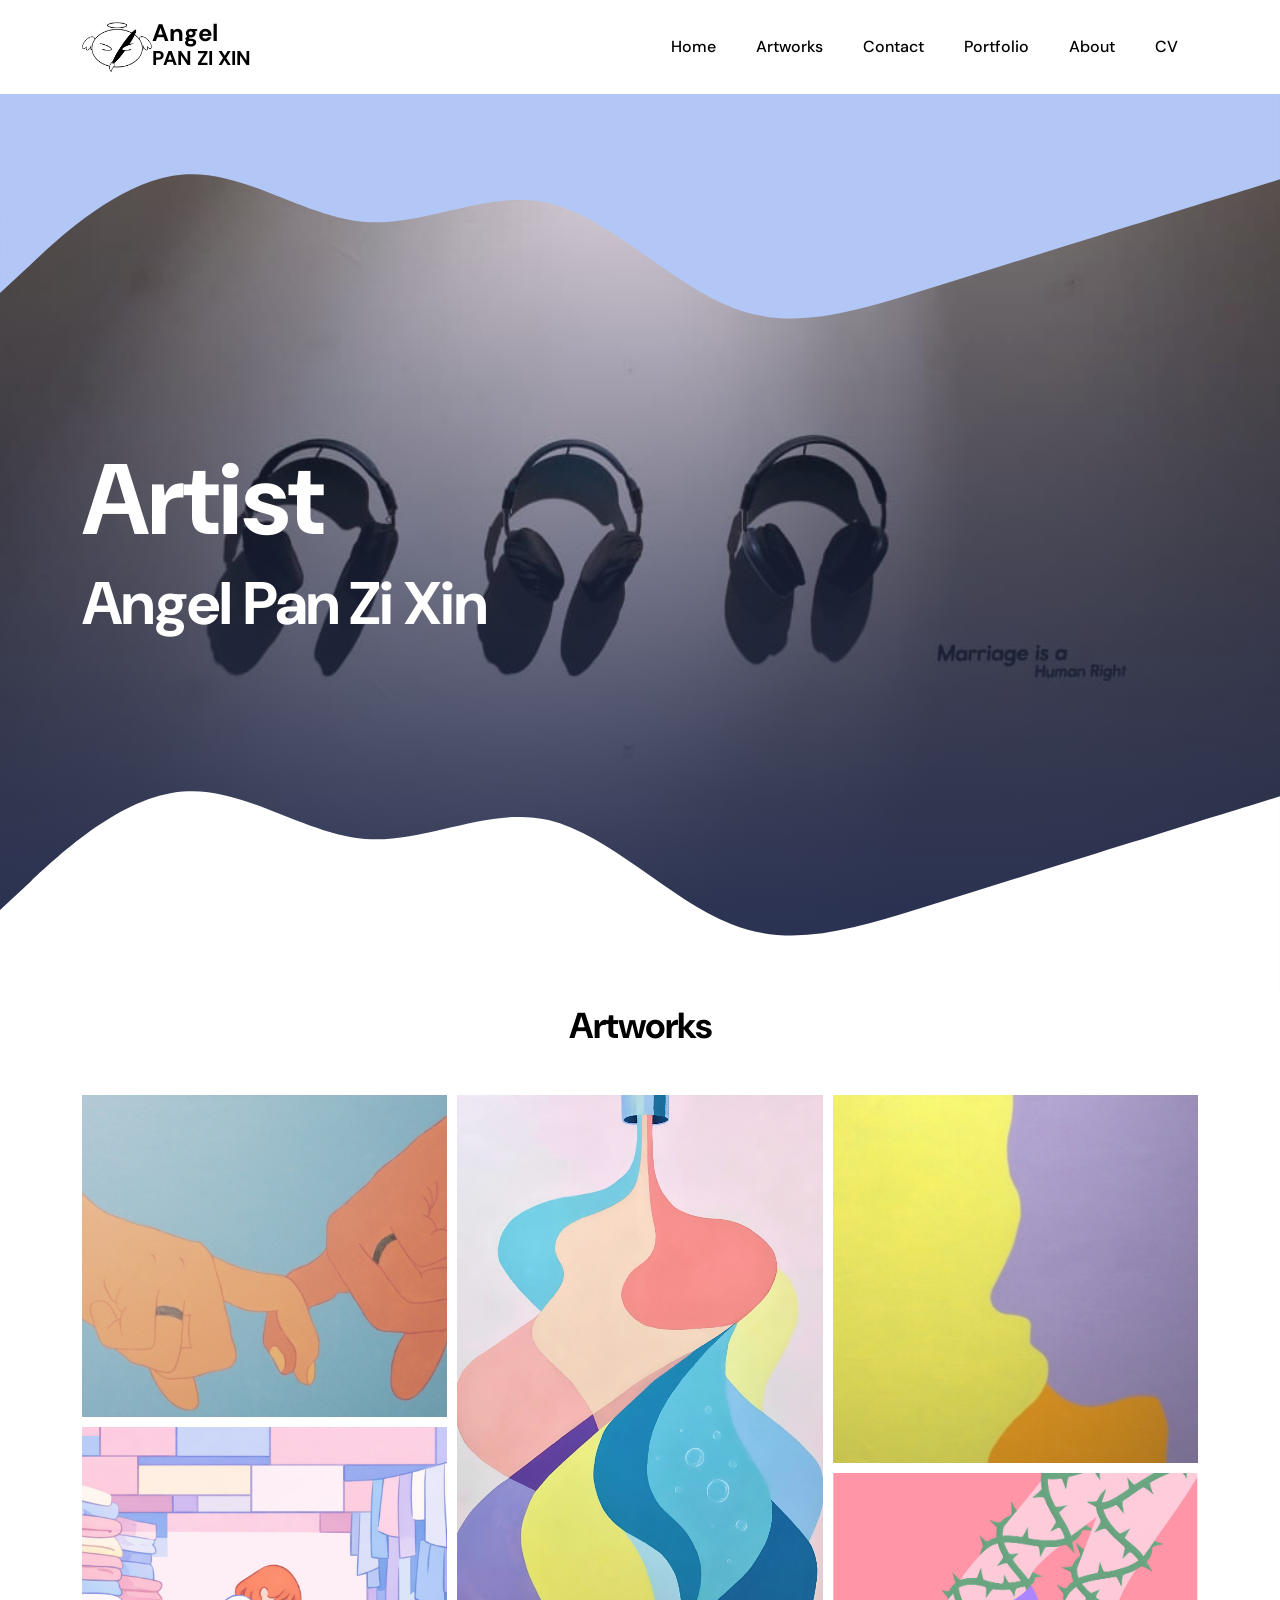
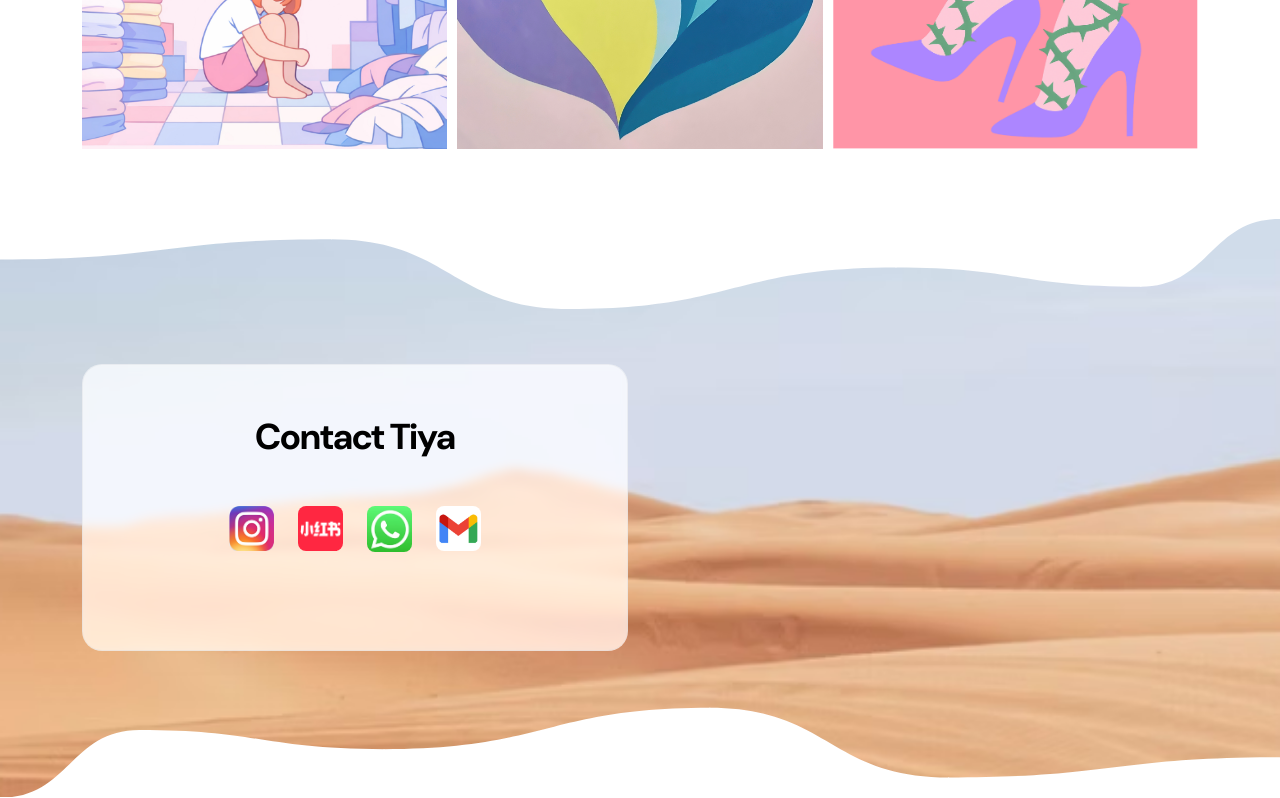
==== index.html @ b948b3de "new" ====
<!doctype html>
<html lang="en">

<head>
    <meta charset="utf-8">
    <meta name="viewport" content="width=device-width, initial-scale=1">

    <meta name="description" content="">
    <meta name="author" content="">

    <title>Tiya Golf Club - Free HTML CSS Template</title>

    <!-- CSS FILES -->
    <link rel="preconnect" href="https://fonts.googleapis.com">

    <link rel="preconnect" href="https://fonts.gstatic.com" crossorigin>

    <link href="https://fonts.googleapis.com/css2?family=DM+Sans:ital,wght@0,400;0,500;0,700;1,400&display=swap"
        rel="stylesheet">

    <link href="css/bootstrap.min.css" rel="stylesheet">

    <link href="css/bootstrap-icons.css" rel="stylesheet">

    <link href="css/templatemo-tiya-golf-club.css" rel="stylesheet">

    <style>
        .social-icons a {
            color: #333;
            font-size: 2.5rem;
            /* Adjust icon size here */
            transition: transform 0.3s ease, color 0.3s ease;
            text-decoration: none;
            display: flex;
            align-items: center;
        }

        .social-icons {
            display: flex;
            justify-content: center;
            align-items: center;
            /* Centers icons vertically */
            gap: 40px;
            margin-top: 30px;
        }



        /* Specific styling for the XiaoHongShu image to match font-icons */
        .xhs-icon {
            width: 2.8rem;
            /* Slightly larger width to match visual weight of font icons */
            height: auto;
            border-radius: 8px;
            /* Optional: makes it black & white until hover */
            transition: filter 0.3s ease, transform 0.3s ease;
        }
    </style>
    <!--

TemplateMo 587 Tiya Golf Club

https://templatemo.com/tm-587-tiya-golf-club

-->
</head>

<body>

    <main>

        <nav class="navbar navbar-expand-lg">
            <div class="container">
                <a class="navbar-brand d-flex align-items-center" href="index.html">
                    <img src="images/My logo.png" class="navbar-brand-image img-fluid" alt="Tiya Golf Club">
                    <span class="navbar-brand-text" style="color: black;">
                        Angel
                        <small>PAN ZI XIN</small>
                    </span>
                </a>

                <button class="navbar-toggler" type="button" data-bs-toggle="collapse" data-bs-target="#navbarNav"
                    aria-controls="navbarNav" aria-expanded="false" aria-label="Toggle navigation">
                    <span class="navbar-toggler-icon"></span>
                </button>

                <div class="collapse navbar-collapse" id="navbarNav">
                    <ul class="navbar-nav ms-lg-auto" style="color: black;">
                        <li class="nav-item">
                            <a class="nav-link click-scroll" href="#section_1">Home</a>
                        </li>

                        <li class="nav-item">
                            <a class="nav-link click-scroll" href="#section_2">Artworks</a>
                        </li>

                        <li class="nav-item">
                            <a class="nav-link click-scroll" href="#section_3">Contact</a>
                        </li>

                        <li class="nav-item">
                            <a class="nav-link click-scroll" href="event-listing.html">Portfolio</a>
                        </li>

                        <li class="nav-item">
                            <a class="nav-link click-scroll" href="event-detail.html">About</a>
                        </li>

                        <li class="nav-item">
                            <a class="nav-link click-scroll" href="event-detail.html">CV</a>
                        </li>
                    </ul>
                </div>
            </div>
        </nav>

        <div class="offcanvas offcanvas-end" data-bs-scroll="true" tabindex="-1" id="offcanvasExample"
            aria-labelledby="offcanvasExampleLabel">
            <div class="offcanvas-header">
                <h5 class="offcanvas-title" id="offcanvasExampleLabel">Member Login</h5>

                <button type="button" class="btn-close" data-bs-dismiss="offcanvas" aria-label="Close"></button>
            </div>

            <div class="offcanvas-body d-flex flex-column">
                <form class="custom-form member-login-form" action="#" method="post" role="form">

                    <div class="member-login-form-body">
                        <div class="mb-4">
                            <label class="form-label mb-2" for="member-login-number">Membership No.</label>

                            <input type="text" name="member-login-number" id="member-login-number" class="form-control"
                                placeholder="11002560" required>
                        </div>

                        <div class="mb-4">
                            <label class="form-label mb-2" for="member-login-password">Password</label>

                            <input type="password" name="member-login-password" id="member-login-password"
                                pattern="[0-9a-zA-Z]{4,10}" class="form-control" placeholder="Password" required="">
                        </div>

                        <div class="form-check mb-4">
                            <input class="form-check-input" type="checkbox" value="" id="flexCheckDefault">

                            <label class="form-check-label" for="flexCheckDefault">
                                Remember me
                            </label>
                        </div>

                        <div class="col-lg-5 col-md-7 col-8 mx-auto">
                            <button type="submit" class="form-control">Login</button>
                        </div>

                        <div class="text-center my-4">
                            <a href="#">Forgotten password?</a>
                        </div>
                    </div>
                </form>

                <div class="mt-auto mb-5">
                    <p>
                        <strong class="text-white me-3">Any Questions?</strong>

                        <a href="tel: 010-020-0340" class="contact-link">
                            010-020-0340
                        </a>
                    </p>
                </div>
            </div>

            <svg xmlns="http://www.w3.org/2000/svg" viewBox="0 0 1440 320">
                <path fill="#3D405B" fill-opacity="1"
                    d="M0,224L34.3,192C68.6,160,137,96,206,90.7C274.3,85,343,139,411,144C480,149,549,107,617,122.7C685.7,139,754,213,823,240C891.4,267,960,245,1029,224C1097.1,203,1166,181,1234,160C1302.9,139,1371,117,1406,106.7L1440,96L1440,320L1405.7,320C1371.4,320,1303,320,1234,320C1165.7,320,1097,320,1029,320C960,320,891,320,823,320C754.3,320,686,320,617,320C548.6,320,480,320,411,320C342.9,320,274,320,206,320C137.1,320,69,320,34,320L0,320Z">
                </path>
            </svg>
        </div>


        <section class="hero-section d-flex justify-content-center align-items-center" id="section_1">

            <div class="section-overlay"></div>

            <svg xmlns="http://www.w3.org/2000/svg" viewBox="0 0 1440 320">
                <path fill="#b2c7f5" fill-opacity="1"
                    d="M0,224L34.3,192C68.6,160,137,96,206,90.7C274.3,85,343,139,411,144C480,149,549,107,617,122.7C685.7,139,754,213,823,240C891.4,267,960,245,1029,224C1097.1,203,1166,181,1234,160C1302.9,139,1371,117,1406,106.7L1440,96L1440,0L1405.7,0C1371.4,0,1303,0,1234,0C1165.7,0,1097,0,1029,0C960,0,891,0,823,0C754.3,0,686,0,617,0C548.6,0,480,0,411,0C342.9,0,274,0,206,0C137.1,0,69,0,34,0L0,0Z">
                </path>
            </svg>

            <div class="container">
                <div class="row">

                    <div class="col-lg-6 col-12 mb-5 mb-lg-0">
                        <h1 style='font-size: 100px;' class="text-white">Artist</h1>
                        <h1 style='font-size: 60px;' class="text-white">Angel Pan Zi Xin</h1>
                    </div>

                </div>
            </div>

            <svg xmlns="http://www.w3.org/2000/svg" viewBox="0 0 1440 320">
                <path fill="#ffffff" fill-opacity="1"
                    d="M0,224L34.3,192C68.6,160,137,96,206,90.7C274.3,85,343,139,411,144C480,149,549,107,617,122.7C685.7,139,754,213,823,240C891.4,267,960,245,1029,224C1097.1,203,1166,181,1234,160C1302.9,139,1371,117,1406,106.7L1440,96L1440,320L1405.7,320C1371.4,320,1303,320,1234,320C1165.7,320,1097,320,1029,320C960,320,891,320,823,320C754.3,320,686,320,617,320C548.6,320,480,320,411,320C342.9,320,274,320,206,320C137.1,320,69,320,34,320L0,320Z">
                </path>
            </svg>
        </section>


        <section class="about-section section-padding" id="section_2">
            <div class="container">
                <div class="row">

                    <div class="col-lg-12 col-12 text-center">
                        <h2 class="mb-lg-5 mb-4">Artworks</h2>
                    </div>



                    <div class="masonry-gallery">
                        <div class="stack">
                            <img src="images/PA1.jpg" alt="Pinky Promise">
                            <img src="images/PA3.jpg" alt="Person in Laundry">
                        </div>

                        <div class="center-piece">
                            <img src="images/PA5.jpg" alt="Abstract Flow">
                        </div>

                        <div class="stack">
                            <img src="images/PA2.jpg" alt="Profile Silhouette">
                            <img src="images/PA4.jpg" alt="Heels and Thorns">
                        </div>
                    </div>

                </div>
            </div>
        </section>


        <section class="section-bg-image">
            <svg viewBox="0 0 1265 144" xmlns="http://www.w3.org/2000/svg" xmlns:xlink="http://www.w3.org/1999/xlink">
                <path fill="rgba(255, 255, 255, 1)" d="M 0 40 C 164 40 164 20 328 20 L 328 20 L 328 0 L 0 0 Z"
                    stroke-width="0"></path>
                <path fill="rgba(255, 255, 255, 1)" d="M 327 20 C 445.5 20 445.5 89 564 89 L 564 89 L 564 0 L 327 0 Z"
                    stroke-width="0"></path>
                <path fill="rgba(255, 255, 255, 1)" d="M 563 89 C 724.5 89 724.5 48 886 48 L 886 48 L 886 0 L 563 0 Z"
                    stroke-width="0"></path>
                <path fill="rgba(255, 255, 255, 1)"
                    d="M 885 48 C 1006.5 48 1006.5 67 1128 67 L 1128 67 L 1128 0 L 885 0 Z" stroke-width="0"></path>
                <path fill="rgba(255, 255, 255, 1)" d="M 1127 67 C 1196 67 1196 0 1265 0 L 1265 0 L 1265 0 L 1127 0 Z"
                    stroke-width="0"></path>
            </svg>

            <div class="container">
                <div class="row">

                    <div class="col-lg-6 col-12">
                        <div class="section-bg-image-block">
                            <div class="col-lg-12 col-12 text-center mx-auto mb-lg-5 mb-4">
                                <h2>Contact Tiya</h2>
                            </div>
                            <div class="col-lg-12 col-12 text-center mx-auto mb-lg-5 mb-4">
                                <ul class="social-icon mt-lg-5 mt-3 mb-4">
                                    <li class="social-icon-item">
                                        <a href="https://www.instagram.com/angel.art95?igsh=dndwODhqZWhoYjN0"
                                            target="_blank" aria-label="Instagram">
                                            <img src="./images/ig.png" alt="ig" class="xhs-icon">
                                        </a>
                                    </li>

                                    <li class="social-icon-item">
                                        <a href="https://xhslink.com/m/4H8U2Z2NJb3" target="_blank"
                                            aria-label="XiaoHongShu">
                                            <img src="./images/xhs-logo.png" alt="XiaoHongShu" class="xhs-icon">
                                        </a>
                                    </li>

                                    <li class="social-icon-item"><a href="https://wa.me/60127232753" target="_blank"
                                            aria-label="whatsapp">
                                            <img src="./images/whatsapp.png" alt="" class="xhs-icon">
                                        </a>
                                    </li>

                                    <li class="social-icon-item">
    <a href="https://mail.google.com/mail/?view=cm&fs=1&to=zhihengpan2005@gmail.com" 
       target="_blank" 
       onclick="window.open(this.href, 'mailwindow', 'width=600,height=600'); return false;" 
       aria-label="email">
        <img src="./images/gmail.png" alt="Email" class="xhs-icon">
    </a>
</li>
                                </ul>

                            </div>
                        </div>
                    </div>

                </div>
            </div>

            <svg viewBox="0 0 1265 144" xmlns="http://www.w3.org/2000/svg" xmlns:xlink="http://www.w3.org/1999/xlink">
                <path fill="rgba(255, 255, 255, 1)" d="M 0 40 C 164 40 164 20 328 20 L 328 20 L 328 0 L 0 0 Z"
                    stroke-width="0"></path>
                <path fill="rgba(255, 255, 255, 1)" d="M 327 20 C 445.5 20 445.5 89 564 89 L 564 89 L 564 0 L 327 0 Z"
                    stroke-width="0"></path>
                <path fill="rgba(255, 255, 255, 1)" d="M 563 89 C 724.5 89 724.5 48 886 48 L 886 48 L 886 0 L 563 0 Z"
                    stroke-width="0"></path>
                <path fill="rgba(255, 255, 255, 1)"
                    d="M 885 48 C 1006.5 48 1006.5 67 1128 67 L 1128 67 L 1128 0 L 885 0 Z" stroke-width="0"></path>
                <path fill="rgba(255, 255, 255, 1)" d="M 1127 67 C 1196 67 1196 0 1265 0 L 1265 0 L 1265 0 L 1127 0 Z"
                    stroke-width="0"></path>
            </svg>
        </section>
    </main>


    <!-- JAVASCRIPT FILES -->
    <script src="js/jquery.min.js"></script>
    <script src="js/bootstrap.bundle.min.js"></script>
    <script src="js/jquery.sticky.js"></script>
    <script src="js/click-scroll.js"></script>
    <script src="js/animated-headline.js"></script>
    <script src="js/modernizr.js"></script>
    <script src="js/custom.js"></script>

</body>

</html>
---- css/templatemo-tiya-golf-club.css ----
/*

TemplateMo 587 Tiya Golf Club

https://templatemo.com/tm-587-tiya-golf-club

*/


/*---------------------------------------
  CUSTOM PROPERTIES ( VARIABLES )             
-----------------------------------------*/
:root {
  --white-color:                  #ffffff;
  --primary-color:                #81B29A;
  --secondary-color:              #b2c7f5;
  --section-bg-color:             #F4F1DE;
  --custom-btn-bg-color:          #F2CC8F;
  --custom-btn-bg-hover-color:    #E07A5F;
  --dark-color:                   #000000;
  --p-color:                      #717275;
  --link-hover-color:             #F2CC8F;

  --body-font-family:             'DM Sans', sans-serif;

  --h1-font-size:                 42px;
  --h2-font-size:                 36px;
  --h3-font-size:                 28px;
  --h4-font-size:                 24px;
  --h5-font-size:                 22px;
  --h6-font-size:                 20px;
  --p-font-size:                  18px;
  --menu-font-size:               16px;
  --btn-font-size:                14px;

  --border-radius-large:          100px;
  --border-radius-medium:         20px;
  --border-radius-small:          10px;

  --font-weight-normal:           400;
  --font-weight-medium:           500;
  --font-weight-bold:             700;
}

body {
  background-color: var(--white-color);
  font-family: var(--body-font-family); 
}


/*---------------------------------------
  TYPOGRAPHY               
-----------------------------------------*/

h2,
h3,
h4,
h5,
h6 {
  color: var(--dark-color);
}

h1,
h2,
h3,
h4,
h5,
h6 {
  font-weight: var(--font-weight-medium);
  letter-spacing: -1px;
}

h1 {
  font-size: var(--h1-font-size);
  font-weight: var(--font-weight-bold);
}

h2 {
  font-size: var(--h2-font-size);
  font-weight: var(--font-weight-bold);
}

h3 {
  font-size: var(--h3-font-size);
}

h4 {
  font-size: var(--h4-font-size);
}

h5 {
  font-size: var(--h5-font-size);
}

h6 {
  font-size: var(--h6-font-size);
}

p {
  color: var(--p-color);
  font-size: var(--p-font-size);
  font-weight: var(--font-weight-normal);
}

ul li {
  color: var(--p-color);
  font-size: var(--p-font-size);
  font-weight: var(--font-weight-normal);
}

a, 
button {
  touch-action: manipulation;
  transition: all 0.3s;
}

a {
  display: inline-block;
  color: var(--secondary-color);
  text-decoration: none;
}

a:hover {
  color: var(--link-hover-color);
}

b,
strong {
  font-weight: var(--font-weight-bold);
}


/*---------------------------------------
  SECTION               
-----------------------------------------*/
.section-bg {
  background-color: var(--section-bg-color);
}

.section-padding {
  padding-top: 100px;
  padding-bottom: 100px;
}

.section-overlay {
  content: "";
  background: rgba(0, 0, 0, 0) linear-gradient(rgba(39, 48, 83, 0.01) 0%, rgb(39, 48, 83) 100%) repeat scroll 0% 0%;
  position: absolute;
  top: 0;
  right: 0;
  bottom: 0;
  left: 0;
}

::selection {
  background-color: var(--primary-color);
  color: var(--white-color);
}


/*---------------------------------------
  ANIMATED HEADLINE               
-----------------------------------------*/
.cd-words-wrapper {
  display: inline-block;
  position: relative;
  text-align: left;
}

.cd-words-wrapper b {
  color: var(--link-hover-color);
  display: inline-block;
  position: absolute;
  white-space: nowrap;
  left: 0;
  top: 0;
}

.cd-words-wrapper b.is-visible {
  position: relative;
}

.no-js .cd-words-wrapper b {
  opacity: 0;
}

.no-js .cd-words-wrapper b.is-visible {
  opacity: 1;
}

.cd-headline.rotate-1 .cd-words-wrapper {
  -webkit-perspective: 300px;
  -moz-perspective: 300px;
  perspective: 300px;
}
.cd-headline.rotate-1 b {
  opacity: 0;
  -webkit-transform-origin: 50% 100%;
  -moz-transform-origin: 50% 100%;
  -ms-transform-origin: 50% 100%;
  -o-transform-origin: 50% 100%;
  transform-origin: 50% 100%;
  -webkit-transform: rotateX(180deg);
  -moz-transform: rotateX(180deg);
  -ms-transform: rotateX(180deg);
  -o-transform: rotateX(180deg);
  transform: rotateX(180deg);
}
.cd-headline.rotate-1 b.is-visible {
  opacity: 1;
  -webkit-transform: rotateX(0deg);
  -moz-transform: rotateX(0deg);
  -ms-transform: rotateX(0deg);
  -o-transform: rotateX(0deg);
  transform: rotateX(0deg);
  -webkit-animation: cd-rotate-1-in 1.2s;
  -moz-animation: cd-rotate-1-in 1.2s;
  animation: cd-rotate-1-in 1.2s;
}
.cd-headline.rotate-1 b.is-hidden {
  -webkit-transform: rotateX(180deg);
  -moz-transform: rotateX(180deg);
  -ms-transform: rotateX(180deg);
  -o-transform: rotateX(180deg);
  transform: rotateX(180deg);
  -webkit-animation: cd-rotate-1-out 1.2s;
  -moz-animation: cd-rotate-1-out 1.2s;
  animation: cd-rotate-1-out 1.2s;
}

@-webkit-keyframes cd-rotate-1-in {
  0% {
    -webkit-transform: rotateX(180deg);
    opacity: 0;
  }
  35% {
    -webkit-transform: rotateX(120deg);
    opacity: 0;
  }
  65% {
    opacity: 0;
  }
  100% {
    -webkit-transform: rotateX(360deg);
    opacity: 1;
  }
}
@-moz-keyframes cd-rotate-1-in {
  0% {
    -moz-transform: rotateX(180deg);
    opacity: 0;
  }
  35% {
    -moz-transform: rotateX(120deg);
    opacity: 0;
  }
  65% {
    opacity: 0;
  }
  100% {
    -moz-transform: rotateX(360deg);
    opacity: 1;
  }
}
@keyframes cd-rotate-1-in {
  0% {
    -webkit-transform: rotateX(180deg);
    -moz-transform: rotateX(180deg);
    -ms-transform: rotateX(180deg);
    -o-transform: rotateX(180deg);
    transform: rotateX(180deg);
    opacity: 0;
  }
  35% {
    -webkit-transform: rotateX(120deg);
    -moz-transform: rotateX(120deg);
    -ms-transform: rotateX(120deg);
    -o-transform: rotateX(120deg);
    transform: rotateX(120deg);
    opacity: 0;
  }
  65% {
    opacity: 0;
  }
  100% {
    -webkit-transform: rotateX(360deg);
    -moz-transform: rotateX(360deg);
    -ms-transform: rotateX(360deg);
    -o-transform: rotateX(360deg);
    transform: rotateX(360deg);
    opacity: 1;
  }
}
@-webkit-keyframes cd-rotate-1-out {
  0% {
    -webkit-transform: rotateX(0deg);
    opacity: 1;
  }
  35% {
    -webkit-transform: rotateX(-40deg);
    opacity: 1;
  }
  65% {
    opacity: 0;
  }
  100% {
    -webkit-transform: rotateX(180deg);
    opacity: 0;
  }
}
@-moz-keyframes cd-rotate-1-out {
  0% {
    -moz-transform: rotateX(0deg);
    opacity: 1;
  }
  35% {
    -moz-transform: rotateX(-40deg);
    opacity: 1;
  }
  65% {
    opacity: 0;
  }
  100% {
    -moz-transform: rotateX(180deg);
    opacity: 0;
  }
}
@keyframes cd-rotate-1-out {
  0% {
    -webkit-transform: rotateX(0deg);
    -moz-transform: rotateX(0deg);
    -ms-transform: rotateX(0deg);
    -o-transform: rotateX(0deg);
    transform: rotateX(0deg);
    opacity: 1;
  }
  35% {
    -webkit-transform: rotateX(-40deg);
    -moz-transform: rotateX(-40deg);
    -ms-transform: rotateX(-40deg);
    -o-transform: rotateX(-40deg);
    transform: rotateX(-40deg);
    opacity: 1;
  }
  65% {
    opacity: 0;
  }
  100% {
    -webkit-transform: rotateX(180deg);
    -moz-transform: rotateX(180deg);
    -ms-transform: rotateX(180deg);
    -o-transform: rotateX(180deg);
    transform: rotateX(180deg);
    opacity: 0;
  }
}


/*---------------------------------------
  CUSTOM BUTTON               
-----------------------------------------*/
.custom-btn {
  background: var(--custom-btn-bg-color);
  border: 2px solid transparent;
  border-radius: var(--border-radius-large);
  color: var(--white-color);
  font-size: var(--btn-font-size);
  font-weight: var(--font-weight-bold);
  line-height: normal;
  transition: all 0.3s;
  padding: 10px 20px;
}

.custom-btn:hover {
  background: var(--custom-btn-bg-hover-color);
  color: var(--white-color);
}

.custom-border-btn {
  background: transparent;
  border: 2px solid var(--custom-btn-bg-color);
  color: var(--custom-btn-bg-color);
}

.custom-border-btn:hover {
  background: var(--custom-btn-bg-color);
  border-color: transparent;
  color: var(--white-color);
}

.custom-btn-bg-white {
  border-color: var(--white-color);
  color: var(--white-color);
}

.custom-btn-group .link {
  color: var(--white-color);
  font-weight: var(--font-weight-medium);
}

.custom-btn-group .link:hover {
  color: var(--link-hover-color);
}


/*---------------------------------------
  NAVIGATION BAR & OFFCANVAS              
-----------------------------------------*/
.offcanvas {
  background-color: var(--primary-color);
  padding: 30px;
}

.offcanvas.offcanvas-end {
  border-left: 0;
}

.offcanvas-header .btn-close {
  transition: all 0.3s;
}

.offcanvas-header .btn-close:hover {
  transform: rotate(180deg);
}

.offcanvas svg {
  position: absolute;
  bottom: 0;
  right: 0;
  left: 0;
}

.sticky-wrapper {
  position: absolute;
  top: 0;
  right: 0;
  left: 0;
}

.sticky-wrapper.is-sticky .navbar {
  background-color: #b2c7f5;
}

.navbar {
  background: transparent;
  z-index: 99;
  padding-top: 15px;
  padding-bottom: 15px;
}

.navbar-brand,
.navbar-brand:hover {
  font-size: var(--h4-font-size);
  font-weight: var(--font-weight-bold);
  display: block;
  color: var(--dark-color);
}

.navbar .navbar-brand,
.navbar .navbar-brand:hover {
  color: var(--white-color);
}



.navbar-brand-image {
  width: 70px;
  height: 50px;

}

.navbar-brand-text {
  line-height: normal;
  margin-right: 10px;
  position: relative;
  bottom: 5px;
}

.navbar-brand-text small {
  display: block;
  font-size: 20px;
  line-height: 1;
  text-transform: uppercase;
  text-decoration-color: white;
}

.navbar-expand-lg .navbar-nav .nav-link {
  border-radius: var(--border-radius-large);
  margin: 10px;
  padding: 10px;
}

.navbar-nav .nav-link {
  display: inline-block;
  color: var(--dark-color);
  font-size: var(--menu-font-size);
  font-weight: var(--font-weight-medium);
  padding-top: 15px;
  padding-bottom: 15px;
}

.navbar-nav .nav-link.active, 
.navbar-nav .nav-link:hover {
  color: var(--link-hover-color);
}

.navbar .dropdown-menu {
  background: var(--white-color);
  box-shadow: 0 1rem 3rem rgba(0,0,0,.175);
  border: 0;
  display: inherit;
  opacity: 0;
  min-width: 9rem;
  margin-top: 20px;
  padding: 13px 0 10px 0;
  transition: all 0.3s;
  pointer-events: none;
}

.navbar .dropdown-menu::before {
  content: "";
  width: 0;
  height: 0;
  border-left: 20px solid transparent;
  border-right: 20px solid transparent;
  border-bottom: 15px solid var(--white-color);
  position: absolute;
  top: -10px;
  left: 10px;
}

.navbar .dropdown-item {
  display: inline-block;
  color: var(--p-color);
  font-size: var(--menu-font-size);
  font-weight: var(--font-weight-medium);
  position: relative;
}

.navbar .dropdown-item.active, 
.navbar .dropdown-item:active,
.navbar .dropdown-item:focus, 
.navbar .dropdown-item:hover {
  background: transparent;
  color: var(--link-hover-color);
}

.navbar .dropdown-toggle::after {
  content: "\f282";
  display: inline-block;
  font-family: bootstrap-icons !important;
  font-size: var(--copyright-font-size);
  font-style: normal;
  font-weight: normal !important;
  font-variant: normal;
  text-transform: none;
  line-height: 1;
  vertical-align: -.125em;
  -webkit-font-smoothing: antialiased;
  -moz-osx-font-smoothing: grayscale;
  position: relative;
  left: 2px;
  border: 0;
}

@media screen and (min-width: 992px) {
  .navbar .dropdown:hover .dropdown-menu {
    opacity: 1;
    margin-top: 0;
    pointer-events: auto;
  }
}

.navbar-toggler {
  border: 0;
  padding: 0;
  cursor: pointer;
  margin: 0;
  width: 30px;
  height: 35px;
  outline: none;
}

.navbar-toggler:focus {
  outline: none;
  box-shadow: none;
}

.navbar-toggler[aria-expanded="true"] .navbar-toggler-icon {
  background: transparent;
}

.navbar-toggler[aria-expanded="true"] .navbar-toggler-icon:before,
.navbar-toggler[aria-expanded="true"] .navbar-toggler-icon:after {
  transition: top 300ms 50ms ease, -webkit-transform 300ms 350ms ease;
  transition: top 300ms 50ms ease, transform 300ms 350ms ease;
  transition: top 300ms 50ms ease, transform 300ms 350ms ease, -webkit-transform 300ms 350ms ease;
  top: 0;
}

.navbar-toggler[aria-expanded="true"] .navbar-toggler-icon:before {
  transform: rotate(45deg);
}

.navbar-toggler[aria-expanded="true"] .navbar-toggler-icon:after {
  transform: rotate(-45deg);
}

.navbar-toggler .navbar-toggler-icon {
  background: var(--white-color);
  transition: background 10ms 300ms ease;
  display: block;
  width: 30px;
  height: 2px;
  position: relative;
}

.navbar-toggler .navbar-toggler-icon:before,
.navbar-toggler .navbar-toggler-icon:after {
  transition: top 300ms 350ms ease, -webkit-transform 300ms 50ms ease;
  transition: top 300ms 350ms ease, transform 300ms 50ms ease;
  transition: top 300ms 350ms ease, transform 300ms 50ms ease, -webkit-transform 300ms 50ms ease;
  position: absolute;
  right: 0;
  left: 0;
  background: var(--white-color);
  width: 30px;
  height: 2px;
  content: '';
}

.navbar-toggler .navbar-toggler-icon::before {
  top: -8px;
}

.navbar-toggler .navbar-toggler-icon::after {
  top: 8px;
}


/*---------------------------------------
  HERO        
-----------------------------------------*/
.hero-section {
  background-image: url('../images/WhatsApp Image 2026-03-20 at 1.08.28 AM.jpeg');
  background-repeat: no-repeat;
  background-size: cover;
  background-position: center;
  position: relative;
  padding-top: 100px;
  padding-bottom: 100px;
  height: 100vh;
  min-height: 670px;
  margin-bottom: -90px;
}

.hero-50 {
  height: auto;
  min-height: 540px;
  margin-bottom: -100px;
}

.hero-50 .container + svg {
  transform: rotate(180deg);
}

.hero-section .ratio {
  border-radius: var(--border-radius-medium);
  overflow: hidden;
}

.hero-section svg {
  position: absolute;
  right: 0;
  left: 0;
}

.hero-section > svg {
  top: 0;
}

.hero-section .container + svg {
  top: auto;
  bottom: -1px;
}

.hero-section .row {
  position: relative;
  z-index: 22;
}


/*---------------------------------------
  BACKGROUND IMAGE SECTION        
-----------------------------------------*/
.section-bg-image {
  background-image: url('../images/a3c153_7de4e8c9cde646e9948c3fe36a44dfe3~mv2.avif');
  background-repeat: no-repeat;
  background-size: cover;
  background-position: center;
  position: relative;
  margin-bottom: -70px;
}

.section-bg-image .container + svg {
  transform: rotate(180deg);
  position: relative;
  bottom: -1px;
}

.section-bg-image-block {
  backdrop-filter: blur(5px) saturate(180%);
  -webkit-backdrop-filter: blur(5px) saturate(180%);
  background-color: rgba(255, 255, 255, 0.75);
  border-radius: var(--border-radius-medium);
  border: 1px solid rgba(209, 213, 219, 0.3);
  border-radius: var(--border-radius-medium);
  padding: 50px;
}

.section-bg-image-block .input-group {
  background-color: var(--white-color);
  border-radius: var(--border-radius-large);
  padding: 10px 15px;
}

.section-bg-image-block .input-group-text {
  background-color: transparent;
  border: 0;
}

.section-bg-image-block input[type="email"] {
  border: 0;
  box-shadow: none;
  margin-bottom: 0;
  padding-left: 0;
}

.section-bg-image-block button[type="submit"] {
  background-color: var(--primary-color);
  border: 0;
  border-radius: var(--border-radius-large) !important;
  color: var(--white-color);
  max-width: 150px;
}


/*---------------------------------------
  ABOUT SECTOIN              
-----------------------------------------*/
.about-section {
  padding-bottom: 70px;
}

.member-block-image-wrap {
  border-radius: var(--border-radius-medium);
  position: relative;
  overflow: hidden;
}

.member-block-image-wrap:hover .member-block-image {
  transform: scale(1.2);
}

.member-block-image-wrap:hover .social-icon {
  opacity: 1;
}

.member-block-image-wrap .social-icon {
  background-color: var(--white-color);
  border-radius: var(--border-radius-large);
  position: absolute;
  top: 50%;
  left: 50%;
  transform: translate(-50%, -50%);
  opacity: 0;
  transition: all 0.5s;
  padding: 15px 20px;
  width: auto;
}

.member-block-image {
  transition: all 0.3s;
}

.member-block-info {
  padding: 10px;
}

.member-block-info h4,
.member-block-info p {
  margin-bottom: 0;
}


.masonry-gallery {
  display: flex;
  gap: 10px; /* Adjust this to reduce the gap further (e.g., 4px) */
  align-items: stretch;
  max-width: 1200px;
  
  /* These two lines do the centering */
  margin-left: auto;
  margin-right: auto;
}

.stack {
  display: flex;
  flex-direction: column;
  /* Adjust this value for the vertical gap between stacked images */
  gap: 10px; 
  flex: 1;
}

.center-piece {
  flex: 1; /* Adjust this ratio if you want the center image wider/narrower */
}

.masonry-gallery img {
  width: 100%;
  height: 100%;
  object-fit: cover;
  display: block;
}


/*---------------------------------------
  CUSTOM BLOCK              
-----------------------------------------*/
.custom-block {
  border-radius: var(--border-radius-medium);
  position: relative;
  overflow: hidden;
  padding: 30px 20px;
}

.custom-block-bg {
  background: var(--white-color);
}

.custom-block-date-wrap {
  background-color: var(--primary-color);
  border-radius: var(--border-radius-medium);
  text-align: center;
  padding: 20px 30px;
}

.custom-block-date {
  font-size: var(--h1-font-size);
}

.custom-block-image-wrap {
  border-radius: var(--border-radius-medium);
  position: relative;
  overflow: hidden;
}

.custom-block-image-wrap:hover .custom-block-image {
  transform: scale(1.2);
}

.custom-block-image-wrap:hover .custom-block-icon {
  opacity: 1;
}

.custom-block-image {
  transition: all 0.3s;
}

.custom-block-image-wrap .custom-block-date-wrap,
.custom-block-image-wrap .custom-btn-wrap {
  position: absolute;
  bottom: 0;
}

.custom-block-image-wrap .custom-block-date-wrap {
  border-radius: 0;
  left: 0;
  width: 50%;
  padding: 12.30px 20px;
}

.custom-block-image-wrap .custom-btn-wrap {
  right: 0;
  width: 50%;
}

.custom-block-image-wrap .custom-btn  {
  border-radius: 0;
  display: block;
  padding: 15px 20px;
}

.custom-block-info {
  padding-top: 10px;
}

.custom-block-image-wrap + .custom-block-info {
  padding-top: 20px;
}

.custom-block-span {
  color: var(--secondary-color);
  font-weight: var(--font-weight-bold);
  min-width: 110px;
  margin-right: 10px;
}

.custom-block-icon {
  background: var(--custom-btn-bg-color);
  border-radius: var(--border-radius-large);
  color: var(--white-color);
  width: 60px;
  height: 60px;
  line-height: 60px;
  text-align: center;
  font-size: var(--h3-font-size);
  position: absolute;
  top: 50%;
  left: 50%;
  transform: translate(-50%, -50%);
  opacity: 0;
  transition: all 0.5s;
}

.custom-block-icon:hover {
  background: var(--custom-btn-bg-hover-color);
  color: var(--white-color);
}


/*---------------------------------------
  EVENTS SECTION            
-----------------------------------------*/
.events-section.section-bg .container > .row {
  margin-right: 5px;
  margin-left: 5px;
}

.events-section.section-bg .container > .row .row {
  margin: auto;
}

.events-listing-section {
  margin-bottom: 100px;
}

.events-detail-section .custom-block-info {
  padding: 40px 60px;
}

.events-detail-info {
  background-color: var(--section-bg-color);
  border-radius: var(--border-radius-medium);
  padding: 50px 25px;
}

.events-title {
  font-size: var(--h3-font-size);
  font-weight: var(--font-weight-medium);
}


/*---------------------------------------
  MEMBERSHIP SECTION            
-----------------------------------------*/
.membership-section .container {
  position: relative;
  z-index: 2;
}

.table-responsive {
  border-radius: var(--border-radius-medium);
}

.table-responsive tbody, 
.table-responsive td, 
.table-responsive tfoot, 
.table-responsive th, 
.table-responsive thead, 
.table-responsive tr {
  border: 0;
}

.table-responsive thead tr {
  background-color: var(--secondary-color);
  color: var(--white-color);
}

.table-responsive thead th {
  padding: 22px 16px !important;
}

.table-responsive tbody tr:nth-child(even) {
  background-color: var(--section-bg-color);
}

.table>:not(caption)>*>* {
  padding: 18px 16px;
}

.table-responsive .bi-check-circle-fill {
  color: var(--primary-color);
}

.table-responsive .bi-x-circle-fill {
  color: var(--custom-btn-bg-hover-color);
}

.membership-form {
  background-color: var(--secondary-color);
  border-radius: var(--border-radius-medium);
  padding: 35px;
}

.membership-form .form-floating>textarea {
  border-radius: var(--border-radius-medium);
  height: 100px;
}


/*---------------------------------------
  CONTACT               
-----------------------------------------*/
.contact-form .form-floating>textarea {
  border-radius: var(--border-radius-medium);
  height: 120px;
}

.contact-info {
  position: relative;
}

.contact-info-item {
  background: var(--secondary-color);
  border-radius: var(--border-radius-medium);
  position: absolute;
  overflow: hidden;
  top: 50%;
  left: 50%;
  transform: translate(-50%, -50%);
  text-align: center;
}

.contact-info-body {
  padding: 20px 30px;
}

.contact-info-body strong,
.contact-info-item a {
  color: var(--white-color);
}

.contact-info-footer {
  background-color: var(--custom-btn-bg-hover-color);
  padding: 10px 20px;
  transition: all 0.3s;
}

.contact-info-footer:hover {
  background-color: var(--custom-btn-bg-color);
}

.contact-info-footer a {
  display: block;
  font-weight: var(--font-weight-bold);
}


/*---------------------------------------
  SITE FOOTER            
-----------------------------------------*/
.site-footer {
  position: relative;
  padding-bottom: 200px;
}

.site-footer .container {
  position:sticky;
  z-index: 2;
}

.site-footer svg {
  position: absolute;
  bottom: 0;
  right: 0;
  left: 0;
  pointer-events: none;
}

.site-footer-title {
  color: var(--secondary-color);
}

.site-footer p span {
  font-weight: var(--font-weight-medium);
  margin-right: auto;
}


/*---------------------------------------
  CUSTOM FORM               
-----------------------------------------*/
.custom-form .form-control {
  border-radius: var(--border-radius-large);
  border-width: 2px;
  box-shadow: none;
  color: var(--p-color);
  margin-bottom: 20px;
  padding: 10px;
  padding-left: 20px;
  outline: none;
}

.custom-form .form-control:focus,
.custom-form .form-control:hover {
  border-color: var(--dark-color);
}

.form-floating>label {
  padding-left: 20px;
}

.custom-form button[type="submit"] {
  background: var(--custom-btn-bg-color);
  border: none;
  border-radius: var(--border-radius-large);
  color: var(--white-color);
  font-size: var(--p-font-size);
  font-weight: var(--font-weight-medium);
  transition: all 0.3s;
  margin-bottom: 0;
  padding-left: 10px;
}

.custom-form button[type="submit"]:hover,
.custom-form button[type="submit"]:focus {
  background: var(--custom-btn-bg-hover-color);
  border-color: transparent;
}

.header-form {
  position: relative;
}

.header-form .form-control {
  padding-left: 42px;
}

.header-form-icon {
  width: 24px;
  position: absolute;
  top: 0;
  margin: 12px;
  margin-left: 15px;
}


/*---------------------------------------
  SOCIAL ICON               
-----------------------------------------*/
.social-icon {
  margin: 0;
  padding: 0;
  gap: 100px;
}

.social-icon-item {
  list-style: none;
  display: inline-block;
  vertical-align: top;
  margin-right: 10px;
  margin-left: 10px;
}

.social-icon-link {
  background: var(--secondary-color);
  border-radius: var(--border-radius-large);
  color: var(--white-color);
  font-size: var(--btn-font-size);
  display: block;
  margin-right: 5px;
  text-align: center;
  width: 35px;
  height: 35px;
  line-height: 36px;
  transition: background 0.2s, color 0.2s;
}

.social-icon-link:hover {
  background: var(--primary-color);
  color: var(--white-color);
}


/*---------------------------------------
  RESPONSIVE STYLES               
-----------------------------------------*/
@media screen and (max-width: 991px) {
  h1 {
    font-size: 36px;
  }

  h2 {
    font-size: 28px;
  }

  h3 {
    font-size: 22px;
  }

  h4 {
    font-size: 20px;
  }

  h5 {
    font-size: 18px;
  }

  h6 {
    font-size: 16px;
  }

  .section-padding {
    padding-top: 50px;
    padding-bottom: 50px;
  }
  
  .navbar {
    background-color: var(--secondary-color);
  }

  .navbar-nav .dropdown-menu {
    position: relative;
    left: 10px;
    opacity: 1;
    pointer-events: auto;
    max-width: 155px;
    margin-top: 15px;
    margin-bottom: 15px;
  }

  .navbar-expand-lg .navbar-nav {
    padding-top: 15px;
    padding-bottom: 10px;
  }

  .navbar-expand-lg .navbar-nav .nav-link {
    margin: 5px;
    padding: 0;
  }

  .hero-section {
    position: relative;
    top: 82px;
    margin-bottom: 82px;
  }

  .events-listing-section {
    margin-bottom: 50px;
  }

  .events-detail-section .custom-block-info {
    padding: 40px;
  }

  .events-detail-info {
    padding: 35px 25px;
  }

  .contact-info-item {
    width: 60%;
  }

  .events-detail-section .contact-info-item {
    width: 70%;
  }

  .section-bg-image {
    margin-bottom: 0;
  }

  .section-bg-image-block {
    padding: 30px;
  }

  .site-footer {
    padding-top: 20px;
    padding-bottom: 100px;
  }
}

@media screen and (max-width: 480px) {
  .navbar-brand {
    font-size: var(--p-font-size);
  }

  .navbar-brand-icon {
    width: 30px;
    height: 30px;
  }

  .navbar-brand-icon::after {
    top: 5px;
  }

  .section-bg-image-block {
    padding: 30px;
  }

  .contact-info-item {
    width: 72%;
  }
}

@media screen and (max-width: 360px) {
  .custom-btn {
    font-size: 12px;
    padding: 4px 12px;
  }
}
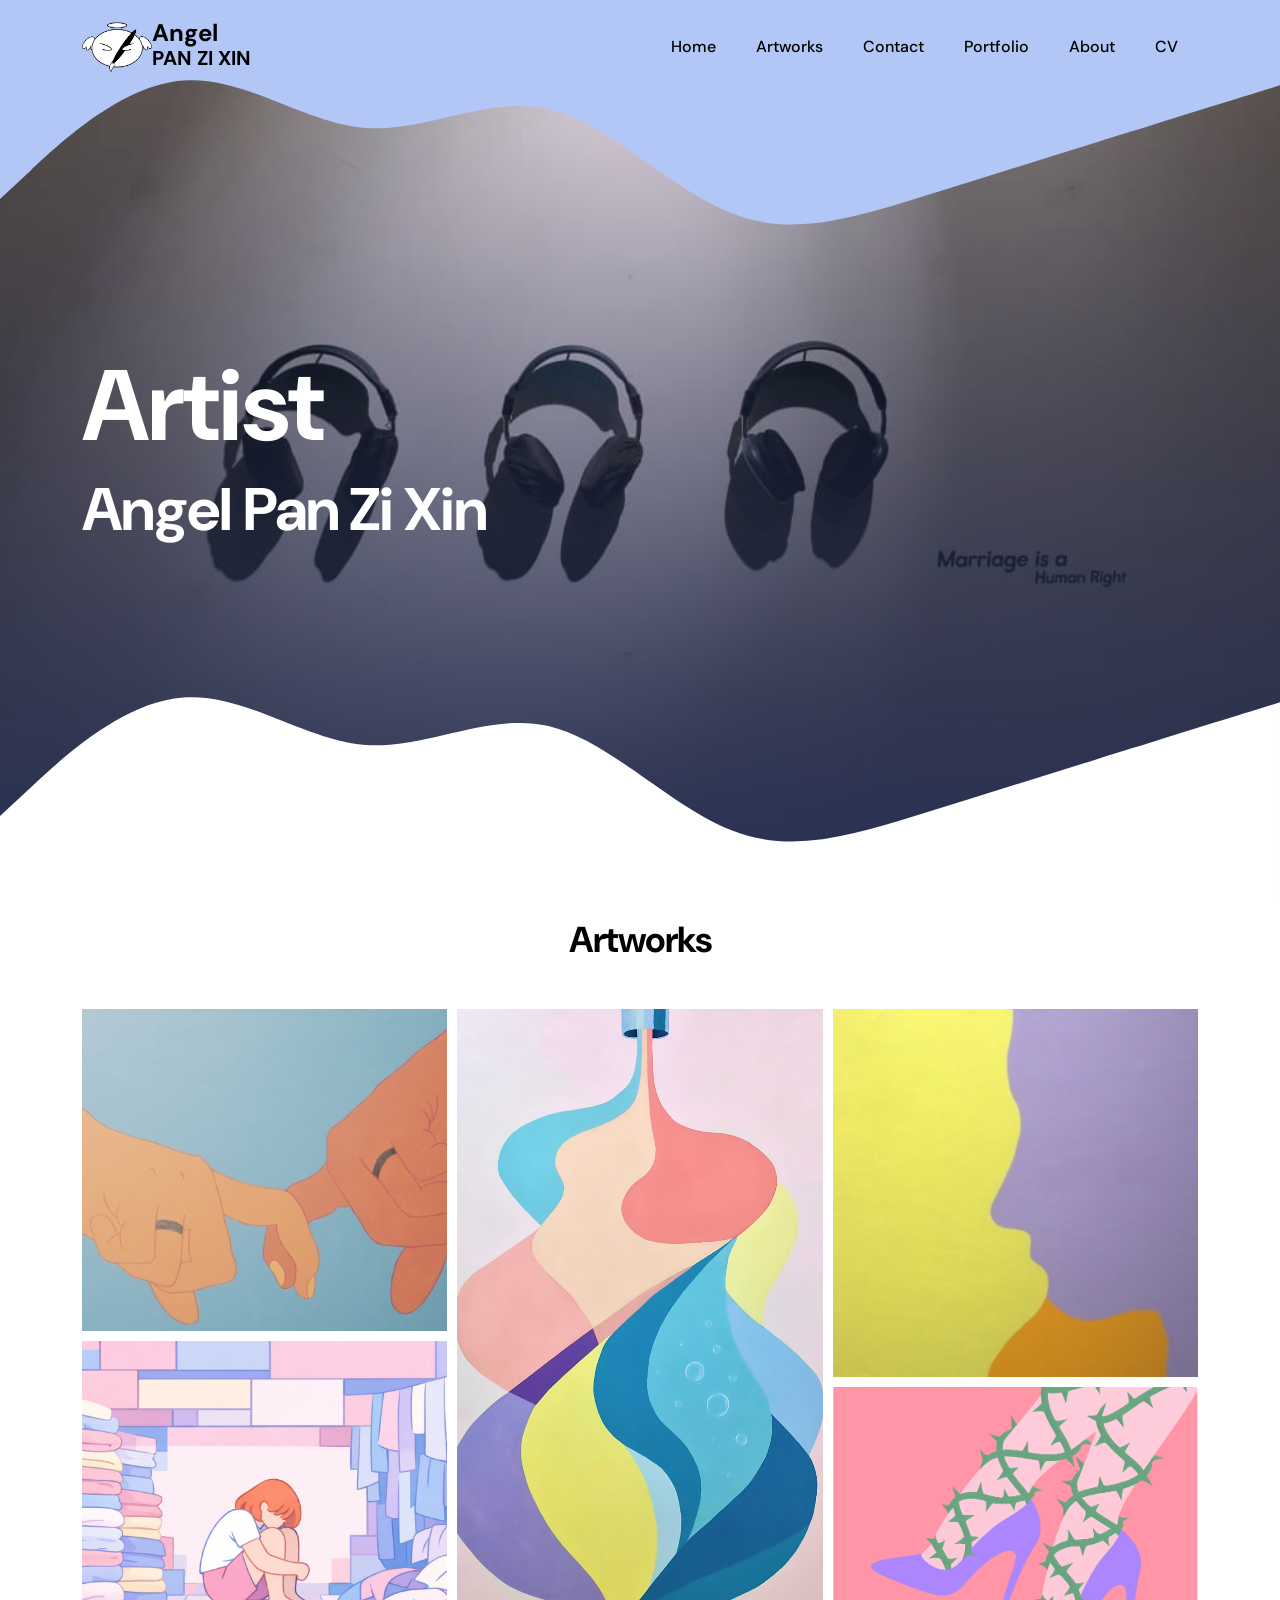
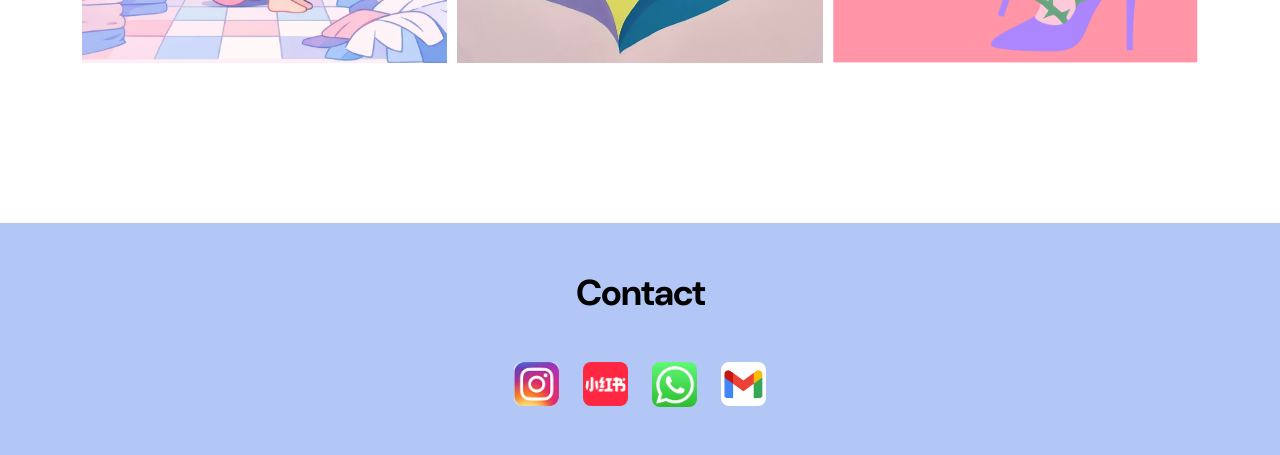
==== commit 1310a442: "done most" ====
--- a/index.html
+++ b/index.html
@@ -8,7 +8,8 @@
     <meta name="description" content="">
     <meta name="author" content="">
 
-    <title>Tiya Golf Club - Free HTML CSS Template</title>
+    <title>Angel Pan Portfolio</title>
+    <link rel="icon" type="image/icon" href="./images/My logo.png">
 
     <!-- CSS FILES -->
     <link rel="preconnect" href="https://fonts.googleapis.com">
@@ -99,82 +100,20 @@
                         </li>
 
                         <li class="nav-item">
-                            <a class="nav-link click-scroll" href="event-listing.html">Portfolio</a>
-                        </li>
-
-                        <li class="nav-item">
-                            <a class="nav-link click-scroll" href="event-detail.html">About</a>
-                        </li>
-
-                        <li class="nav-item">
-                            <a class="nav-link click-scroll" href="event-detail.html">CV</a>
+                            <a class="nav-link click-scroll" href="Portfolio.html">Portfolio</a>
+                        </li>
+
+                        <li class="nav-item">
+                            <a class="nav-link click-scroll" href="about.html">About</a>
+                        </li>
+
+                        <li class="nav-item">
+                            <a class="nav-link click-scroll" href="cv.html">CV</a>
                         </li>
                     </ul>
                 </div>
             </div>
         </nav>
-
-        <div class="offcanvas offcanvas-end" data-bs-scroll="true" tabindex="-1" id="offcanvasExample"
-            aria-labelledby="offcanvasExampleLabel">
-            <div class="offcanvas-header">
-                <h5 class="offcanvas-title" id="offcanvasExampleLabel">Member Login</h5>
-
-                <button type="button" class="btn-close" data-bs-dismiss="offcanvas" aria-label="Close"></button>
-            </div>
-
-            <div class="offcanvas-body d-flex flex-column">
-                <form class="custom-form member-login-form" action="#" method="post" role="form">
-
-                    <div class="member-login-form-body">
-                        <div class="mb-4">
-                            <label class="form-label mb-2" for="member-login-number">Membership No.</label>
-
-                            <input type="text" name="member-login-number" id="member-login-number" class="form-control"
-                                placeholder="11002560" required>
-                        </div>
-
-                        <div class="mb-4">
-                            <label class="form-label mb-2" for="member-login-password">Password</label>
-
-                            <input type="password" name="member-login-password" id="member-login-password"
-                                pattern="[0-9a-zA-Z]{4,10}" class="form-control" placeholder="Password" required="">
-                        </div>
-
-                        <div class="form-check mb-4">
-                            <input class="form-check-input" type="checkbox" value="" id="flexCheckDefault">
-
-                            <label class="form-check-label" for="flexCheckDefault">
-                                Remember me
-                            </label>
-                        </div>
-
-                        <div class="col-lg-5 col-md-7 col-8 mx-auto">
-                            <button type="submit" class="form-control">Login</button>
-                        </div>
-
-                        <div class="text-center my-4">
-                            <a href="#">Forgotten password?</a>
-                        </div>
-                    </div>
-                </form>
-
-                <div class="mt-auto mb-5">
-                    <p>
-                        <strong class="text-white me-3">Any Questions?</strong>
-
-                        <a href="tel: 010-020-0340" class="contact-link">
-                            010-020-0340
-                        </a>
-                    </p>
-                </div>
-            </div>
-
-            <svg xmlns="http://www.w3.org/2000/svg" viewBox="0 0 1440 320">
-                <path fill="#3D405B" fill-opacity="1"
-                    d="M0,224L34.3,192C68.6,160,137,96,206,90.7C274.3,85,343,139,411,144C480,149,549,107,617,122.7C685.7,139,754,213,823,240C891.4,267,960,245,1029,224C1097.1,203,1166,181,1234,160C1302.9,139,1371,117,1406,106.7L1440,96L1440,320L1405.7,320C1371.4,320,1303,320,1234,320C1165.7,320,1097,320,1029,320C960,320,891,320,823,320C754.3,320,686,320,617,320C548.6,320,480,320,411,320C342.9,320,274,320,206,320C137.1,320,69,320,34,320L0,320Z">
-                </path>
-            </svg>
-        </div>
 
 
         <section class="hero-section d-flex justify-content-center align-items-center" id="section_1">
@@ -218,17 +157,17 @@
 
                     <div class="masonry-gallery">
                         <div class="stack">
-                            <img src="images/PA1.jpg" alt="Pinky Promise">
-                            <img src="images/PA3.jpg" alt="Person in Laundry">
+                            <img src="images/PA/PA1.jpg" alt="Pinky Promise">
+                            <img src="images/PA/PA3.jpg" alt="Person in Laundry">
                         </div>
 
                         <div class="center-piece">
-                            <img src="images/PA5.jpg" alt="Abstract Flow">
+                            <img src="images/PA/PA5.jpg" alt="Abstract Flow">
                         </div>
 
                         <div class="stack">
-                            <img src="images/PA2.jpg" alt="Profile Silhouette">
-                            <img src="images/PA4.jpg" alt="Heels and Thorns">
+                            <img src="images/PA/PA2.jpg" alt="Profile Silhouette">
+                            <img src="images/PA/PA4.jpg" alt="Heels and Thorns">
                         </div>
                     </div>
 
@@ -237,80 +176,62 @@
         </section>
 
 
-        <section class="section-bg-image">
-            <svg viewBox="0 0 1265 144" xmlns="http://www.w3.org/2000/svg" xmlns:xlink="http://www.w3.org/1999/xlink">
-                <path fill="rgba(255, 255, 255, 1)" d="M 0 40 C 164 40 164 20 328 20 L 328 20 L 328 0 L 0 0 Z"
-                    stroke-width="0"></path>
-                <path fill="rgba(255, 255, 255, 1)" d="M 327 20 C 445.5 20 445.5 89 564 89 L 564 89 L 564 0 L 327 0 Z"
-                    stroke-width="0"></path>
-                <path fill="rgba(255, 255, 255, 1)" d="M 563 89 C 724.5 89 724.5 48 886 48 L 886 48 L 886 0 L 563 0 Z"
-                    stroke-width="0"></path>
-                <path fill="rgba(255, 255, 255, 1)"
-                    d="M 885 48 C 1006.5 48 1006.5 67 1128 67 L 1128 67 L 1128 0 L 885 0 Z" stroke-width="0"></path>
-                <path fill="rgba(255, 255, 255, 1)" d="M 1127 67 C 1196 67 1196 0 1265 0 L 1265 0 L 1265 0 L 1127 0 Z"
-                    stroke-width="0"></path>
-            </svg>
-
-            <div class="container">
-                <div class="row">
-
-                    <div class="col-lg-6 col-12">
-                        <div class="section-bg-image-block">
-                            <div class="col-lg-12 col-12 text-center mx-auto mb-lg-5 mb-4">
-                                <h2>Contact Tiya</h2>
+
+
+        <footer>
+            <section class="section-bg-image" id="section_3">
+
+                <div class="container">
+                    <div class="row">
+
+                        <div class="col-lg-6 col-12">
+                            <div class="section-bg-image-block">
+                                <div class="col-lg-12 col-12 text-center mx-auto mb-lg-5 mb-4">
+                                    <h2>Contact</h2>
+                                </div>
+                                <div class="col-lg-12 col-12 text-center mx-auto mb-lg-5 mb-4">
+                                    <ul class="social-icon mt-lg-5 mt-3 mb-4">
+                                        <li class="social-icon-item">
+                                            <a href="https://www.instagram.com/angel.art95?igsh=dndwODhqZWhoYjN0"
+                                                target="_blank" aria-label="Instagram">
+                                                <img src="./images/ig.png" alt="ig" class="xhs-icon">
+                                            </a>
+                                        </li>
+
+                                        <li class="social-icon-item">
+                                            <a href="https://xhslink.com/m/4H8U2Z2NJb3" target="_blank"
+                                                aria-label="XiaoHongShu">
+                                                <img src="./images/xhs-logo.png" alt="XiaoHongShu" class="xhs-icon">
+                                            </a>
+                                        </li>
+
+                                        <li class="social-icon-item"><a href="https://wa.me/60127232753" target="_blank"
+                                                aria-label="whatsapp">
+                                                <img src="./images/whatsapp.png" alt="" class="xhs-icon">
+                                            </a>
+                                        </li>
+
+                                        <li class="social-icon-item">
+                                            <a href="https://mail.google.com/mail/?view=cm&fs=1&to=angelpan0905@gmail.com"
+                                                target="_blank"
+                                                onclick="window.open(this.href, 'mailwindow', 'width=600,height=600'); return false;"
+                                                aria-label="email">
+                                                <img src="./images/gmail.png" alt="Email" class="xhs-icon">
+                                            </a>
+                                        </li>
+                                    </ul>
+
+                                </div>
                             </div>
-                            <div class="col-lg-12 col-12 text-center mx-auto mb-lg-5 mb-4">
-                                <ul class="social-icon mt-lg-5 mt-3 mb-4">
-                                    <li class="social-icon-item">
-                                        <a href="https://www.instagram.com/angel.art95?igsh=dndwODhqZWhoYjN0"
-                                            target="_blank" aria-label="Instagram">
-                                            <img src="./images/ig.png" alt="ig" class="xhs-icon">
-                                        </a>
-                                    </li>
-
-                                    <li class="social-icon-item">
-                                        <a href="https://xhslink.com/m/4H8U2Z2NJb3" target="_blank"
-                                            aria-label="XiaoHongShu">
-                                            <img src="./images/xhs-logo.png" alt="XiaoHongShu" class="xhs-icon">
-                                        </a>
-                                    </li>
-
-                                    <li class="social-icon-item"><a href="https://wa.me/60127232753" target="_blank"
-                                            aria-label="whatsapp">
-                                            <img src="./images/whatsapp.png" alt="" class="xhs-icon">
-                                        </a>
-                                    </li>
-
-                                    <li class="social-icon-item">
-    <a href="https://mail.google.com/mail/?view=cm&fs=1&to=zhihengpan2005@gmail.com" 
-       target="_blank" 
-       onclick="window.open(this.href, 'mailwindow', 'width=600,height=600'); return false;" 
-       aria-label="email">
-        <img src="./images/gmail.png" alt="Email" class="xhs-icon">
-    </a>
-</li>
-                                </ul>
-
-                            </div>
-                        </div>
-                    </div>
-
-                </div>
-            </div>
-
-            <svg viewBox="0 0 1265 144" xmlns="http://www.w3.org/2000/svg" xmlns:xlink="http://www.w3.org/1999/xlink">
-                <path fill="rgba(255, 255, 255, 1)" d="M 0 40 C 164 40 164 20 328 20 L 328 20 L 328 0 L 0 0 Z"
-                    stroke-width="0"></path>
-                <path fill="rgba(255, 255, 255, 1)" d="M 327 20 C 445.5 20 445.5 89 564 89 L 564 89 L 564 0 L 327 0 Z"
-                    stroke-width="0"></path>
-                <path fill="rgba(255, 255, 255, 1)" d="M 563 89 C 724.5 89 724.5 48 886 48 L 886 48 L 886 0 L 563 0 Z"
-                    stroke-width="0"></path>
-                <path fill="rgba(255, 255, 255, 1)"
-                    d="M 885 48 C 1006.5 48 1006.5 67 1128 67 L 1128 67 L 1128 0 L 885 0 Z" stroke-width="0"></path>
-                <path fill="rgba(255, 255, 255, 1)" d="M 1127 67 C 1196 67 1196 0 1265 0 L 1265 0 L 1265 0 L 1127 0 Z"
-                    stroke-width="0"></path>
-            </svg>
-        </section>
+                        </div>
+
+                    </div>
+                </div>
+
+
+            </section>
+        </footer>
+
     </main>
 
 
--- a/css/templatemo-tiya-golf-club.css
+++ b/css/templatemo-tiya-golf-club.css
@@ -144,7 +144,7 @@
 
 .section-overlay {
   content: "";
-  background: rgba(0, 0, 0, 0) linear-gradient(rgba(39, 48, 83, 0.01) 0%, rgb(39, 48, 83) 100%) repeat scroll 0% 0%;
+  background: rgba(0, 0, 0, 0) linear-gradient(rgba(39, 48, 83, 0.01) 0%, rgb(39, 48, 83) 100%) repeat scroll 0% 0%;/*titlebackground*/
   position: absolute;
   top: 0;
   right: 0;
@@ -642,7 +642,7 @@
   HERO        
 -----------------------------------------*/
 .hero-section {
-  background-image: url('../images/WhatsApp Image 2026-03-20 at 1.08.28 AM.jpeg');
+  background-image: url('../images/EarPhone.jpeg');
   background-repeat: no-repeat;
   background-size: cover;
   background-position: center;
@@ -694,28 +694,19 @@
   BACKGROUND IMAGE SECTION        
 -----------------------------------------*/
 .section-bg-image {
-  background-image: url('../images/a3c153_7de4e8c9cde646e9948c3fe36a44dfe3~mv2.avif');
+  background-color: #b2c7f5;
   background-repeat: no-repeat;
   background-size: cover;
   background-position: center;
   position: relative;
   margin-bottom: -70px;
+  margin-top: 100px;
 }
 
 .section-bg-image .container + svg {
   transform: rotate(180deg);
   position: relative;
   bottom: -1px;
-}
-
-.section-bg-image-block {
-  backdrop-filter: blur(5px) saturate(180%);
-  -webkit-backdrop-filter: blur(5px) saturate(180%);
-  background-color: rgba(255, 255, 255, 0.75);
-  border-radius: var(--border-radius-medium);
-  border: 1px solid rgba(209, 213, 219, 0.3);
-  border-radius: var(--border-radius-medium);
-  padding: 50px;
 }
 
 .section-bg-image-block .input-group {
@@ -1192,6 +1183,264 @@
   color: var(--white-color);
 }
 
+/*---------------------------------------
+  Portfolio page               
+-----------------------------------------*/
+
+/* General styling for the section */
+.portfolio-section {
+  max-width: 1200px;
+  margin: 0 auto;
+  padding: 40px 20px;
+  font-family: Arial, sans-serif;
+}
+
+.portfolio-header h1 {
+  font-family: "Times New Roman", Times, serif;
+  font-size: 2.5rem;
+  font-weight: normal;
+  margin-bottom: 10px;
+  color: #1a1a1a;
+}
+
+.portfolio-header p {
+  font-size: 0.9rem;
+  color: #555;
+  line-height: 1.5;
+  margin-bottom: 40px;
+}
+
+/* Grid layout for the 3 images */
+.gallery-grid {
+  display: grid;
+  grid-template-columns: repeat(3, 1fr);
+  gap: 20px;
+}
+
+/* Container for each image and text */
+.gallery-item {
+  position: relative;
+  aspect-ratio: 1 / 1;
+  background-color: #f9f9f9;
+  overflow: hidden;
+  cursor: pointer;
+  display: flex;
+  align-items: center;
+  justify-content: center;
+}
+
+/* THE NEW LIGHT GREY FILTER */
+.gallery-item::before {
+  content: "";
+  position: absolute;
+  inset: 0; /* Covers the entire box */
+  background-color: rgba(150, 150, 150, 0.4); /* Light grey with 40% opacity */
+  z-index: 1; /* Sits above the image */
+  transition: opacity 0.4s ease; /* Matches the fade out speed */
+}
+
+/* Image styling */
+.gallery-item img {
+  width: 100%;
+  height: 100%;
+  object-fit: cover;
+  transition: transform 0.4s ease;
+  position: relative;
+  z-index: 0; /* Sits below the filter */
+}
+
+/* Text overlay styling */
+.hover-text {
+  position: absolute;
+  color: #ffffff;
+  font-weight: bold;
+  font-size: 1.1rem;
+  text-shadow: 1px 1px 4px rgba(0, 0, 0, 0.6);
+  transition: opacity 0.4s ease;
+  z-index: 2; /* Sits above the filter so it's clearly readable */
+  pointer-events: none;
+}
+
+
+/* --- THE HOVER EFFECTS --- */
+
+/* 1. Make the image shrink */
+.gallery-item:hover img {
+  transform: scale(0.92); 
+}
+
+/* 2. Make the light grey filter disappear */
+.gallery-item:hover::before {
+  opacity: 0;
+}
+
+/* 3. Make the text disappear */
+.gallery-item:hover .hover-text {
+  opacity: 0;
+}
+
+/* Mobile responsiveness */
+@media (max-width: 768px) {
+  .gallery-grid {
+    grid-template-columns: 1fr;
+  }
+}
+
+
+
+/*---------------------------------------
+  About ME              
+-----------------------------------------*/
+
+/* Container for the whole section */
+.about-section {
+  max-width: 1200px;
+  margin: 0 auto;
+  padding: 60px 20px;
+}
+
+/* Flexbox layout for the two columns */
+.about-container {
+  display: flex;
+  gap: 50px;
+  align-items: center; /* Vertically centers the left and right sides */
+}
+
+/* --- Left Side Styling (Gray Box) --- */
+.about-left {
+  flex: 1; /* Takes up 50% of the space */
+  background-color: #d3d3d3; /* Light gray background */
+  padding: 40px;
+  display: flex;
+  flex-direction: column;
+  align-items: center;
+  text-align: center;
+}
+
+.about-left h2 {
+  font-family: "Times New Roman", Times, serif;
+  font-size: 2.2rem;
+  font-weight: normal;
+  color: #1a1a1a;
+  margin-bottom: 10px;
+  letter-spacing: 1px;
+}
+
+/* The little black line under 'About Me' */
+.title-line {
+  width: 50px;
+  border: 0;
+  border-top: 2px solid #1a1a1a;
+  margin: 0 auto 30px auto;
+}
+
+.about-left img {
+  width: 100%;
+  max-width: 450px; /* Prevents the image from getting too massive */
+  height: auto;
+  display: block;
+}
+
+/* --- Right Side Styling (Text) --- */
+.about-right {
+  flex: 1; /* Takes up the other 50% */
+}
+
+.about-right p {
+  /* Using a handwritten/cursive font fallback to match your image's style */
+  font-family: "Comic Sans MS", "Chalkboard SE", cursive, sans-serif;
+  font-size: 0.95rem;
+  line-height: 1.8;
+  color: #333;
+  margin-bottom: 25px;
+}
+
+/* Mobile Responsiveness: Stacks the columns on small screens */
+@media (max-width: 850px) {
+  .about-container {
+    flex-direction: column;
+  }
+  
+  .about-left {
+    width: 100%;
+    padding: 30px 20px;
+  }
+}
+
+/*---------------------------------------
+  CV               
+-----------------------------------------*/
+
+/* Container setup */
+.cv-section {
+  max-width: 1000px;
+  margin: 0 auto;
+  padding: 60px 20px;
+  font-family: Arial, sans-serif;
+}
+
+/* Main Title */
+.cv-title {
+  font-family: "Times New Roman", Times, serif;
+  font-size: 2.5rem;
+  font-weight: normal;
+  text-align: center;
+  color: #1a1a1a;
+  margin-bottom: 40px;
+}
+
+/* Category Wrapper */
+.cv-category {
+  margin-bottom: 60px;
+}
+
+/* The Ribbon Banner */
+.cv-banner {
+  background-color: #8f8bd6; /* The periwinkle purple color */
+  color: #ffffff;
+  font-size: 1.4rem;
+  padding: 15px 60px; /* Generous padding to clear the slanted cuts */
+  margin-bottom: 30px;
+  
+  /* This creates the ribbon shape! */
+  clip-path: polygon(
+    0% 0%, 
+    calc(100% - 30px) 0%, 
+    100% 50%, 
+    calc(100% - 30px) 100%, 
+    0% 100%, 
+    30px 50%
+  );
+}
+
+/* 3-Column Grid for the details */
+.cv-item {
+  display: grid;
+  grid-template-columns: 1fr 1fr 1fr;
+  gap: 20px;
+  padding: 0 60px; /* Aligns the text perfectly with the text inside the banner */
+  margin-bottom: 30px;
+  color: #666; /* Light gray text */
+  font-size: 0.95rem;
+  line-height: 1.5;
+}
+
+/* Mobile Responsiveness */
+@media (max-width: 768px) {
+  .cv-item {
+    grid-template-columns: 1fr; /* Stacks the date, role, and place vertically */
+    padding: 0 30px;
+    gap: 8px;
+    margin-bottom: 40px;
+  }
+  
+  .cv-banner {
+    font-size: 1.2rem;
+    padding: 12px 40px;
+    /* Adjusts the cut depths so they look proportional on smaller screens */
+    clip-path: polygon(0% 0%, calc(100% - 20px) 0%, 100% 50%, calc(100% - 20px) 100%, 0% 100%, 20px 50%);
+  }
+}
 
 /*---------------------------------------
   RESPONSIVE STYLES               
